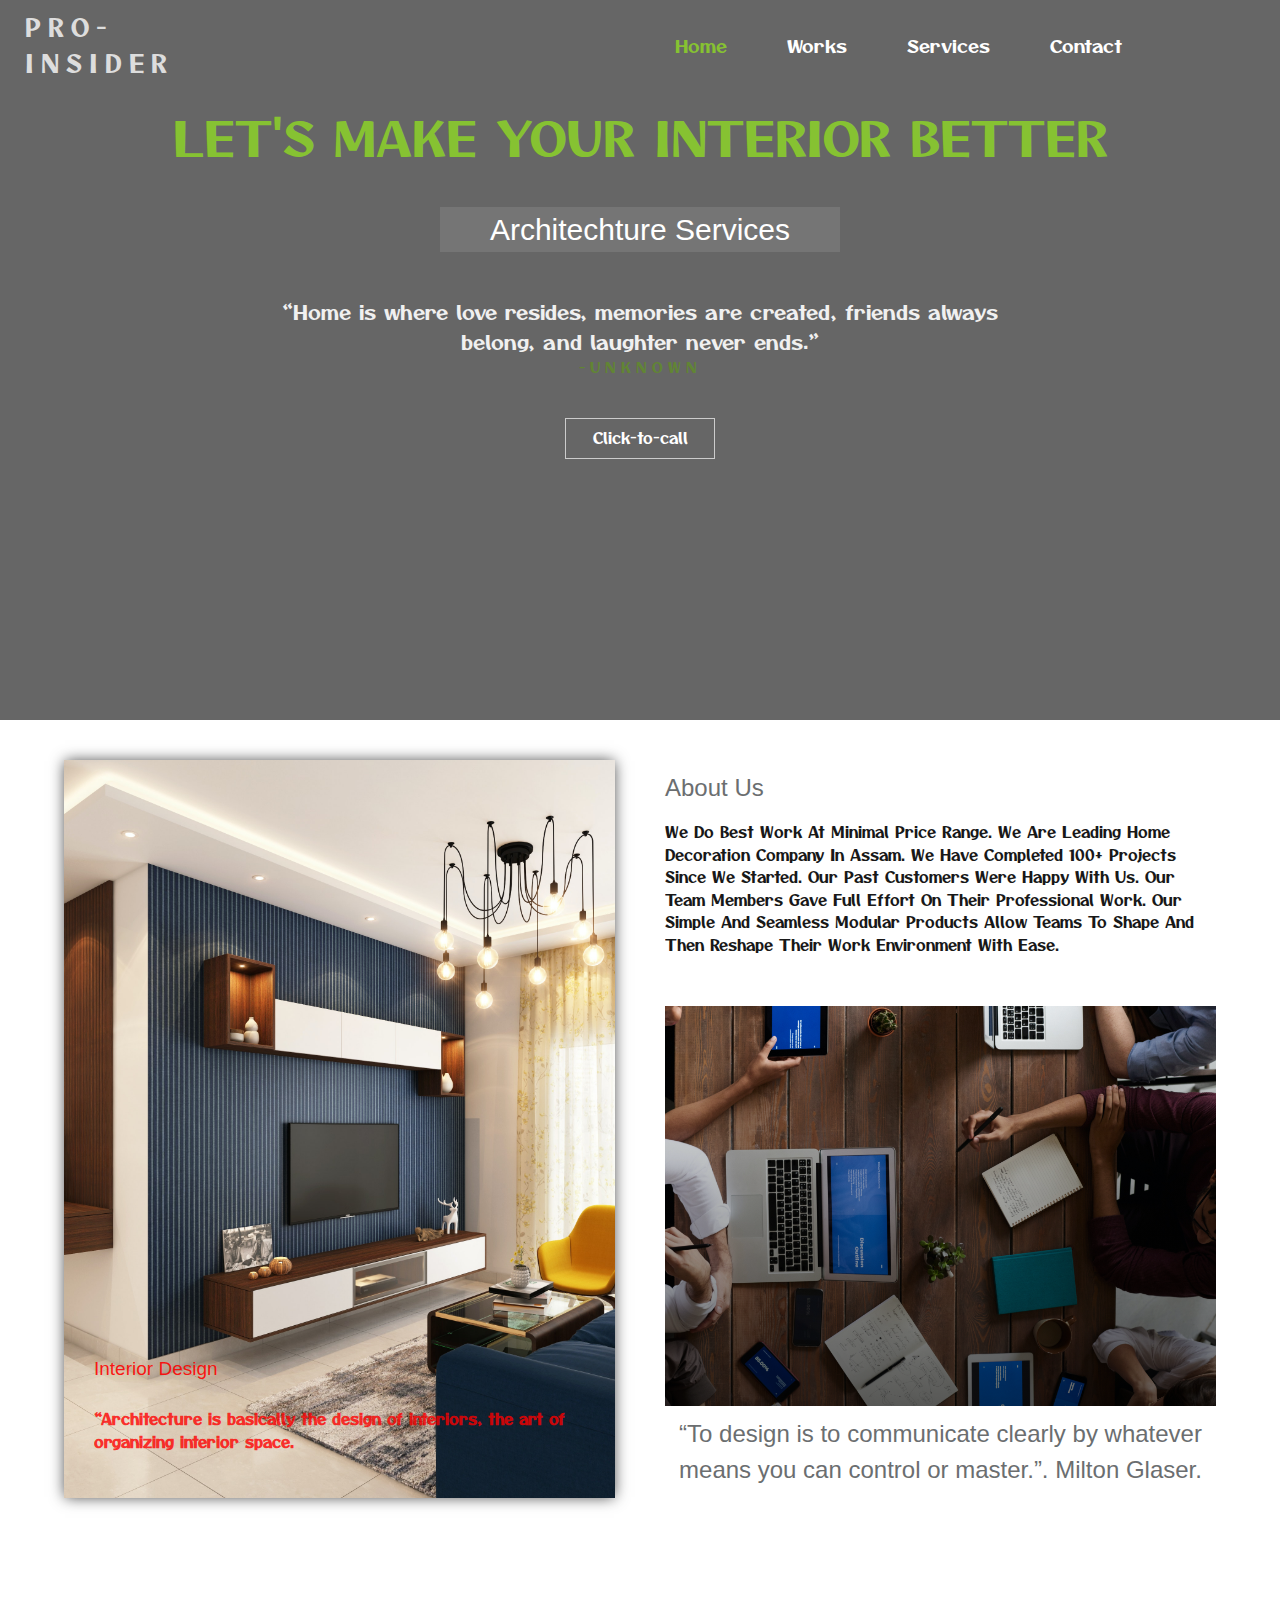
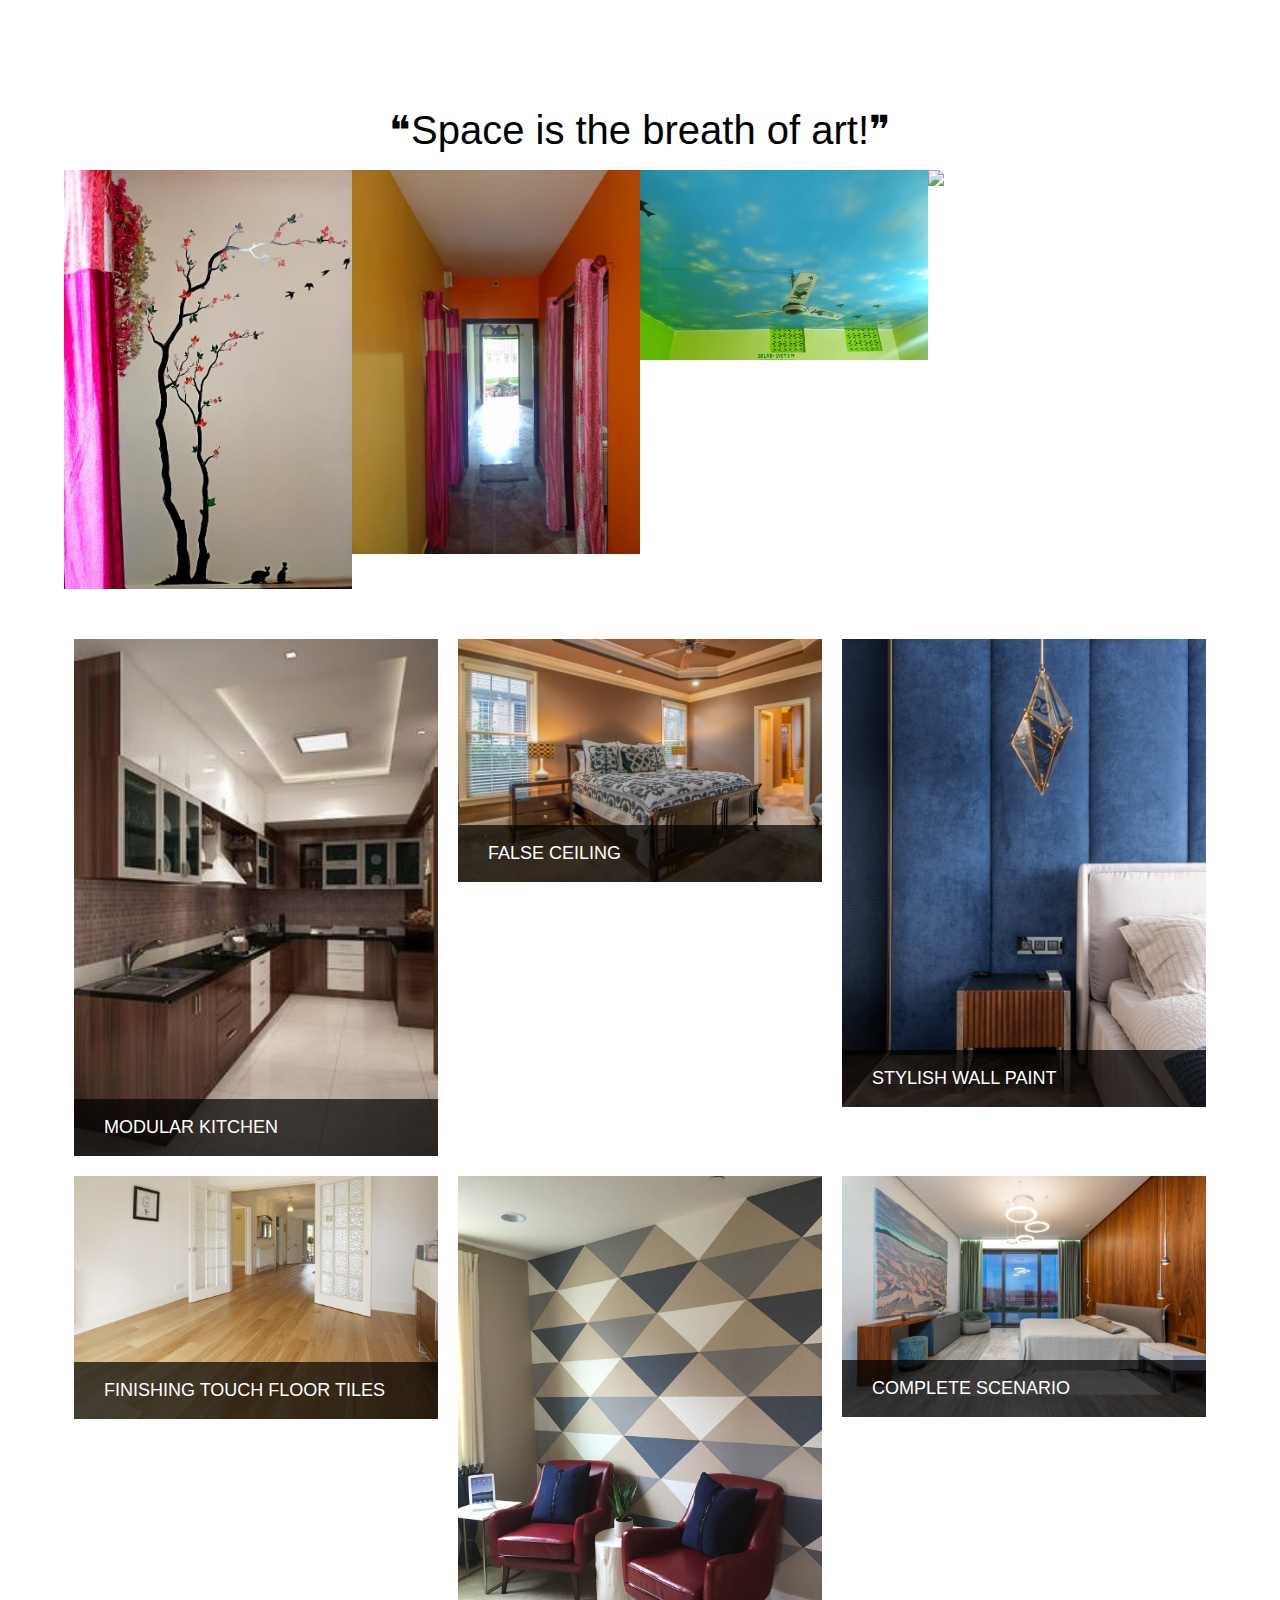
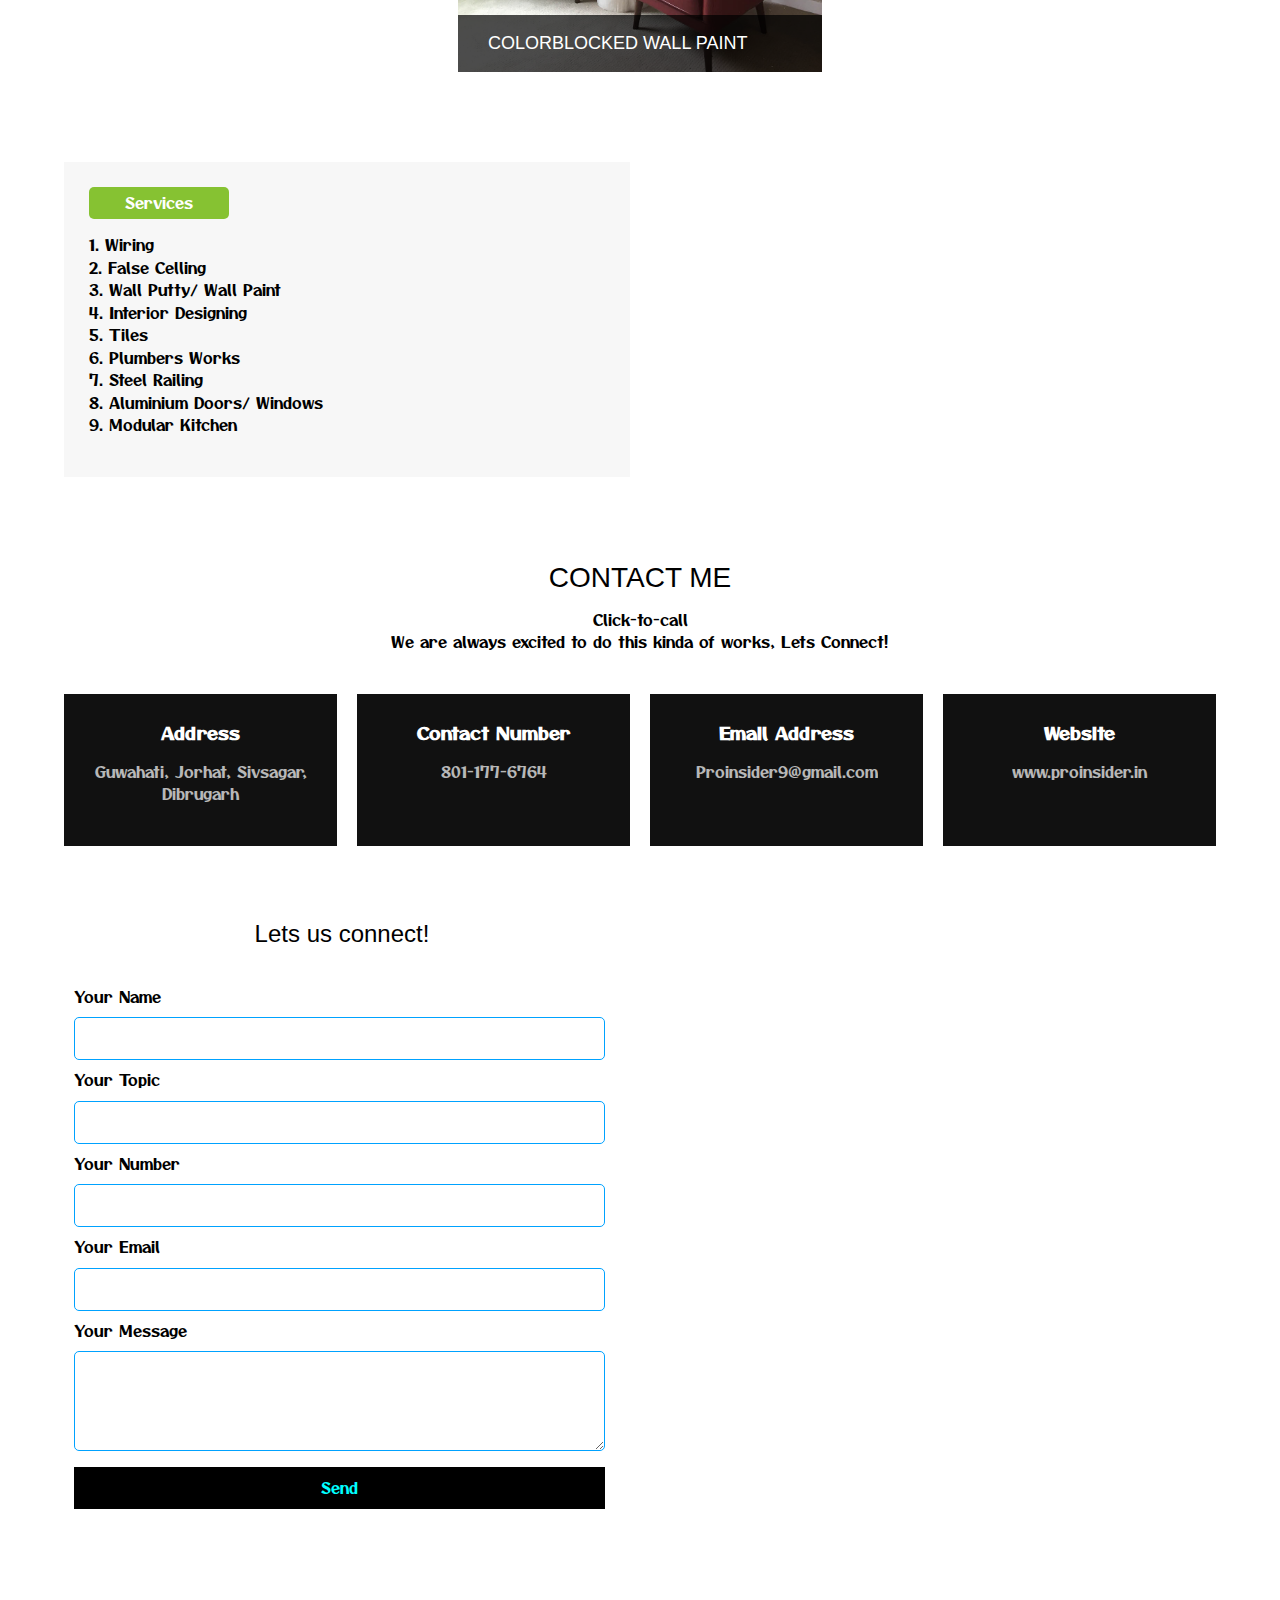
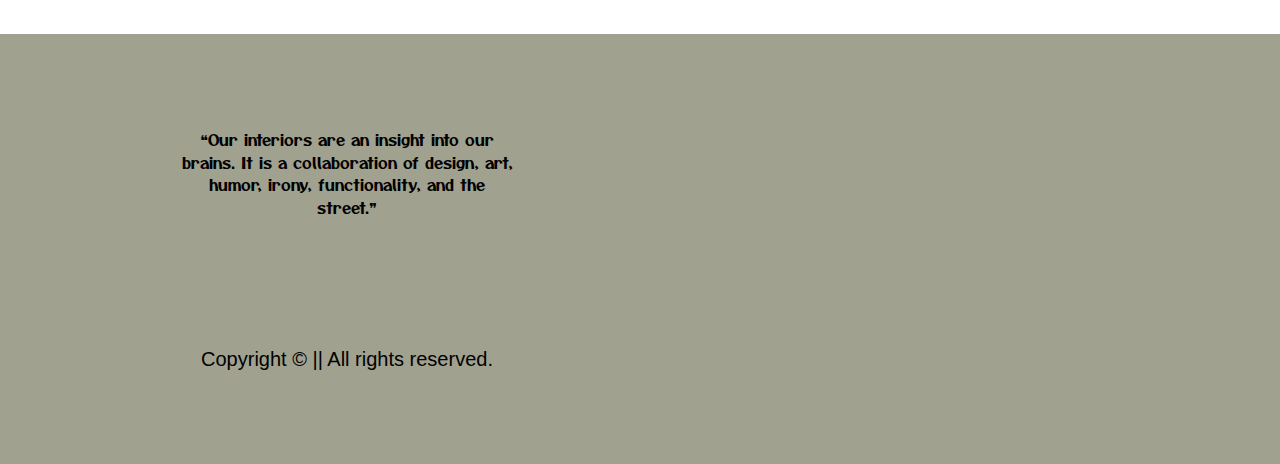
==== index.html @ 111271a5 "Add files via upload" ====
<!DOCTYPE html>
<html>
    <head>
        <meta charset="utf-8">
        <meta http-equiv="X-UA-Compatible" content="IE=edge">
        <title>proinsider</title>
        <meta name = "viewport" content = "width=device-width, intial-scale=1.0">
        <link rel="stylesheet" href="main.css">
        <link rel="stylesheet" href="https://www.w3schools.com/w3css/4/w3.css">
        <script src="https://kit.fontawesome.com/dbed6b6114.js" crossorigin="anonymous"></script>
        <link rel="preconnect" href="https://fonts.gstatic.com">
        <link href="https://fonts.googleapis.com/css2?family=Playfair+Display&display=swap" rel="stylesheet">
        <link rel="preconnect" href="https://fonts.gstatic.com">


    </head>
    <body>
        
        <!-- header -->
        <header class = "header">
            <div class = "nav-section">
                <div class = "brand-and-navBtn">
                    <span class = "brand-name">
                        PRO-INSIDER
                    </span>
                    <span class = "navBtn flex">
                        <i class = "fas fa-bars"></i>
                    </span>
                </div>

                <!-- navigation menu -->
                <nav class = "top-nav">
                    <ul>
                        <li><a href = "index.html" class = "active">Home</a></li>
                        <li><a href = "gallery.html">Works</a></li>
                        <li><a href = "blog.html">Services</a></li>
                        <li><a href = "contact.html">Contact</a></li>
                    </ul>
                </nav>
                <span class = "search-icon">
                    <i class = "fas fa-search"></i>
                </span>
            </div>

            <div class = "container about">
                <div class = "about-content">
                   
                    <h2>Let's Make Your Interior Better</h2>
                    <h3>Architechture Services</h3>
                    <blockquote>
                        “Home is where love resides, memories are created, friends always belong, and laughter never ends.”
                        <span>-Unknown</span>
                    </blockquote>
                </div>

                <div class = "call">
                    <button class="w3-button w3-border w3-hover-light-green"><a href="tel:+91-801-177-6764">Click-to-call</a></button>
                   
                </div>

               
           

               
            </div>
        </header>
        <!-- end of header -->
       

        <!-- main -->
        <section class = "section-one">
            <div class = "container">
                <div class = "sec-one-left">
                  
                    <div>
                        <h3>Interior Design</h3>
                        <p>“Architecture is basically the design of interiors, the art of organizing interior space.</p>
                       
                    </div>
                </div>

                <div class = "sec-one-right">
                    <div class = "work-content">
                        <h3>About Us</h3>
                        <p>We Do Best Work At Minimal Price Range. We Are Leading Home Decoration Company In Assam. We Have Completed 100+ Projects Since We Started. Our Past Customers Were Happy With Us. Our Team Members Gave Full Effort On Their Professional  Work.

                            Our Simple And Seamless Modular Products Allow Teams To Shape And Then Reshape Their Work Environment With Ease.</p>
                        
                    </div>
                    <div class = "work-imgs">
                        <div class = "work-img-1">
                            <!--image here-->
                        </div>
                       
                    </div>
                    <h3>“To design is to communicate clearly by whatever means you can control or master.”. Milton Glaser.</h3>
                </div>
            </div>
        </section>

        <section class = "section-two">
            <div class = "container">
                <h2>❝Space is the breath of art!❞</h2>
               
                <div class = "insta-imgs">
                    <div>
                        <img src = "images/XA.jpeg">
                        <div class = "icon-overlay flex">
                            <i class = "fab fa-instagram"></i>
                        </div>
                    </div>
                    <div>
                        <img src = "images/XE.jpeg">
                        <div class = "icon-overlay flex">
                            <i class = "fab fa-instagram"></i>
                        </div>
                    </div>
                    <div>
                        <img src = "images/XC.jpeg">
                        <div class = "icon-overlay flex">
                            <i class = "fab fa-instagram"></i>
                        </div>
                    </div>
                    <div>
                        <img src = "images/XZ.jpg">
                        <div class = "icon-overlay flex">
                            <i class = "fab fa-instagram"></i>
                        </div>
                    </div>
                </div>
            </div>
        </section>
        <!-- end of main -->

 <!-- main -->
 <section class = "section-three">
    <div class = "container">
        <div class = "gallery">
            <a href = "images/XD.jpg">
                <div class = "single-img">
                    <img src = "images/XD.jpg" alt = "gallery image">
                    <div class = "single-img-content">
                        <h3>Modular Kitchen</h3>
                    </div>
                </div>
            </a>

            <a href = "images/X1.jfif">
                <div class = "single-img">
                    <img src = "images/X1.jpg" alt = "gallery image">
                    <div class = "single-img-content">
                        <h3>False ceiling</h3>
                    </div>
                </div>
            </a>

            <a href = "images/X2.jpg">
                <div class = "single-img">
                    <img src = "images/X2.jpg" alt = "gallery image">
                    <div class = "single-img-content">
                        <h3>Stylish Wall Paint</h3>
                    </div>
                </div>
            </a>
             <a href = "images/Z3.jpg">
                        <div class = "single-img">
                            <img src = "images/Z3.jpg" alt = "gallery image">
                            <div class = "single-img-content">
                                <h3>Finishing Touch Floor Tiles</h3>
                            </div>
                        </div>
                    </a>
                       <a href = "images/Z5.jfif">
                        <div class = "single-img">
                            <img src = "images/Z5.jfif" alt = "gallery image">
                            <div class = "single-img-content">
                                <h3>ColorBlocked Wall Paint</h3>
                            </div>
                        </div>
                    </a>
                    <a href = "images/Z8.jpg">
                        <div class = "single-img">
                            <img src = "images/Z8.jpg" alt = "gallery image">
                            <div class = "single-img-content">
                                <h3>Complete Scenario</h3>
                            </div>
                        </div>
                    </a>

          

            
          
        </div>
    </div>
</section>
        <!-- end of main -->


         <!-- main -->
         <section class = "section-four">
            <div class = "container">
                <div class = "blogs">
                    <div class = "blog-wrapper-lg">
                        <!-- single blog post -->
                                  
                        <div class = "blog">
                           
                           
                            <div class = "blog-content">
                                <span class = "badge">Services</span>
                               
                                <p class = "blog-text">
                                  
                                    <ol>1. Wiring</ol>
                                    <ol>2. False Celling</ol>
                                    <ol>3. Wall Putty/ Wall Paint  </ol>
                                    <ol>4. Interior Designing </ol>
                                    <ol>5. Tiles</ol>
                                    <ol>6. Plumbers Works</ol>
                                    <ol>7. Steel Railing</ol>
                                    <ol>8. Aluminium Doors/ Windows</ol>
                                    <ol>9. Modular Kitchen</ol>
                                </p>
                              
                            </div>
                        </div>
                        <!-- end of single post -->

                        <!-- single blog post -->
                       
                        <!-- end of single post -->
                    </div>
                </div>
            </div>
        </section>
        <!-- end of main -->
          <!-- main -->
          <section class = "section-five">
            <div class = "container">
                <div class = "contact-top">
                    <h3>CONTACT ME</h3>
                    <a href="tel:+91-801-177-76764">Click-to-call</a>
                    <p>We are always excited to do this kinda of works, Lets Connect!</p>
                </div>

                <div class = "contact-middle">
                    <div>
                        <span class = "contact-icon">
                            <i class = "fas fa-map-signs"></i>
                        </span>
                        <span>Address</span>
                        <p>Guwahati, Jorhat, Sivsagar, Dibrugarh</p>
                    </div>

                    <div>
                        <span class = "contact-icon">
                            <i class = "fas fa-phone"></i>
                        </span>
                        <span>Contact Number</span>
                        <p>801-177-6764</p>
                    </div>

                    <div>
                        <span class = "contact-icon">
                            <i class = "fas fa-paper-plane"></i>
                        </span>
                        <span>Email Address</span>
                        <p> Proinsider9@gmail.com</p>
                    </div>

                    <div>
                        <span class = "contact-icon">
                            <i class = "fas fa-globe"></i>
                        </span>
                        <span>Website</span>
                        <p>www.proinsider.in</p>
                    </div>
                </div>

                <div class = "contact-bottom">
                    <!--
                    <form class = "form" action="https://formspree.io/f/xayabgdd" method="post">
                        <input class = "input-field" placeholder="Your Name">
                        <input type = "email" placeholder="Your Email">
                        <input type = "text" placeholder="Subject">
                        <textarea rows = "9" placeholder="Message"></textarea>
                        <input type = "submit" class = "btn" value = "Send Message">
                    </form>-->
                    <div class="main-container">
                        <a href=""></a>
                        <h3 style="text-align: center;">Lets us connect!</h3>
                    <form id="contact-form" method="post" action="https://formspree.io/f/xayabgdd">
				
                 
                        <label> Your Name</label>
                        <input class="input-field" type="text" name="name"  required/>
        
                        <label>Your Topic</label>
                        <input class="input-field" type="text" name="subject" required/>
        
                        <label>Your Number</label>
                        <input class="input-field" type="text" name="number" required/>
        
                        <label>Your Email</label>
                        <input class="input-field" type="text" name="email" required/>
        
                        <label>Your Message</label>
                        <textarea class="input-field" name="message" required/></textarea>
        
                        <input id="submit-btn" type="submit" value="Send">
                    </form>

                   
                </div>
            </div>
        </section>
        <!-- end of main -->








        <!-- footer -->
        <footer class = "footer">
            <div class = "footer-container container">
                <div>
                   <p>❝Our interiors are an insight into our brains. It is a collaboration of design, art, humor, irony, functionality, and the street.❞</p>
                    
                </div>
                <div>
                    
                    
                   
                   
    
                   
                    
    
                   
               
            </div>
            <div class="white">
           <h4>Copyright © || All rights reserved.</h4>
            </div>
        </div>
        </footer>
        <!-- end of footer -->
        

        <script src="script.js"></script>
    </body>
</html>
---- main.css ----
@import url('https://fonts.googleapis.com/css2?family=Otomanopee+One&display=swap');


:root{
    --white: #ddd;
    --dark: #111;
    --darkGrey: #474b4f;
    --lightGrey: #6b6e70;
    --lightGreen: #86c232;
    --darkGreen: #61892f;
    --transition: all 0.5s ease;
}
*{
    padding: 0;
    margin: 0;
    box-sizing: border-box;
    font-family: 'Otomanopee One', sans-serif;
  
}
body{
    line-height: 1.6;
}
.w3-button {
    width:150px;
    justify-content: center;
}
img{
    width: 100%;
    display: block;
}
ul li{
    list-style: none;
}
a{
    text-decoration: none;
    color: #000;
}
h1, h2, h3, h4, h5, h6, p{
    margin: 15px 0;
}

/********************** Utility Classes *******************/
.flex{
    display: flex;
    justify-content: center;
    align-items: center;
}
.container{
    width: 90vw;
    margin: 0 auto;
}
.btn{
    background: var(--darkGreen);
    border: none;
    display: block;
    width: 150px;
    text-align: center;
    color: var(--darkGreen);
    text-transform: uppercase;
    background: transparent;
    font-size: 15px;
    padding: 12px;
    border: 2px solid var(--darkGreen);
    border-radius: 25px;
    margin: 15px 0;
    transition: var(--transition);
}
.btn:hover{
    background: var(--darkGreen);
    color: #fff;
}
.active{
    color: var(--lightGreen)!important;
}

/**************** end of Utility Classes *******************/

/********************** Header styling *********************/

.header{
    min-height: 80vh;
    background: linear-gradient(rgba(0, 0, 0, 0.6), rgba(0, 0, 0, 0.6)), url("images/Z.jpg") center/cover no-repeat;
    color: #fff;
}
.top-nav a{
    color: #fff;
}
.brand-and-navBtn{
    background: #000;
    position: relative;
    z-index: 999;
    height: 90px;
    display: flex;
    justify-content: space-between;
    align-items: center;
    font-weight: 500;
    font-size: 24px;
    padding: 15px 25px;
    color: var(--white);
}
.brand-name{
    letter-spacing: 7px;
    cursor: pointer;
    
}
.navBtn{
    width: 40px;
    height: 40px;
    border: 1px solid var(--white);
    cursor: pointer;
}
.navBtn:hover{
    background: #fff;
    color: #000;
    transition: var(--transition);
}
.top-nav{
    background: #000;
    transform: translateY(-600px);
    transition: var(--transition);
}
.showNav{
    transform: translateY(0);
}
.search-icon{
    display: none;
}
.top-nav ul li{
    padding: 10px 0;
}
.top-nav ul a{
    position: relative;
    font-weight: 500;
    font-size: 18px;
    text-align: center;
    display: block;
}
.top-nav ul a::after{
    content: "";
    height: 2px;
    background: var(--lightGreen);
    position: absolute;
    bottom: -5px;
    left: 50%;
    transform: translateX(-50%);
    width: 0;
    transition: var(--transition);
}
.top-nav ul a:hover::after{
    width: 100px;
}
.about{
    margin-top: -160px;
}
.about-content img{
    width: 140px;
    height: 140px;
    border-radius: 50%;
}
.about-img{
    background: #fff;
    width: 150px;
    height: 150px;
    margin: 0 auto;
    border-radius: 50%;
}
.about-content h2{
    font-size: 48px;
    text-align: center;
    margin-bottom: 35px;
    color: var(--lightGreen);
    text-transform: uppercase;
    font-family:'Otomanopee One', sans-serif ;
    
}
.about-content h3{
    color: #fff;
    font-size: 30px;
    font-weight: 100;
    background: rgba(255, 255, 255, 0.1);
    width: 400px;
    margin: 35px auto;
    text-align: center;
}
blockquote{
    font-size: 20px;
    font-weight: 300;
    opacity: 0.9;
    width: 60vw;
    margin: 45px auto 15px auto;
    text-align: center;
    
}
blockquote span{
    font-size: 14px;
    text-transform: uppercase;
    color: var(--darkGreen);
    font-weight: 300;
    letter-spacing: 5px;
    display: block;
}
.call{
    width: 350px;
    display: flex;
    justify-content: center;
    margin: 40px auto 0 auto;
    padding-bottom: 30px;
    border-radius: 50%;
}
.call ul a{
    color: #fff;
    font-size: 30px;
    display: block;
    
   
    width: 100px;
    height: 50px;
    border: 1px solid #fff;
   
   
  
    align-items: center;
    transition: var(--transition);
}
.social-icons ul{
    display: flex;
    justify-content: space-around;
}
.social-icons ul a:hover{
    background: var(--lightGreen);
    border-color: var(--lightGreen);
}






/********************* End of Header ***********************/

/*********************** Main section ********************/

/**************** index.html *************/

/* section one */
.section-one{
    margin: 40px 0;
    min-height: 100vh;
}
.sec-one-left{
    height: 100vh;
    background: url("images/Y.jpg") center/cover no-repeat;
    box-shadow: 0px 0px 14px -1px rgba(0, 0, 0, 0.75);
    -webkit-box-shadow: 0px 0px 14px -1px rgba(0, 0, 0, 0.75);
    -moz-box-shadow: 0px 0px 14px -1px rgba(0, 0, 0, 0.75);
}
.sec-one-left div{
    color: rgba(255, 0, 0, 0.986);
    height: 100%;
    display: flex;
    flex-direction: column;
    justify-content: flex-end;
    padding: 30px;
}
.sec-one-left div h3{
    font-size: 19px;
    opacity: 0.9;
}
.sec-one-left div p{
    font-weight: 800;
    opacity: 0.8;
}
.sec-one-right h3{
    color: var(--lightGrey);
}
.sec-one-right >h3{
    text-align: center;
}
.sec-one-right p{
    opacity: 0.9;
    font-weight: 300;
}
.work-content{
    margin: 50px 0;
}
.work-imgs{
    display: grid;
    grid-template-columns: repeat( 1fr);
    grid-column-gap: 20px;
}
.work-img-1{
    background: linear-gradient(rgba(0, 0, 0, 0), rgba(0, 0, 0, 0.6)), url("images/C.jpg") center/cover no-repeat;
    height: 400px;
    transition: var(--transition);
}

.work-imgs div:hover{
    box-shadow: 0 0 8px #000;
    -webkit-box-shadow: 0 0 8px #000;
    -moz-box-shadow: 0 0 8px #000;
}


/* section two */
.section-two{
    margin: 40px 0;
}
.section-two h2{
    text-align: center;
    font-size: 40px;
}
.section-two span{
    color: var(--darkGrey);
    text-align: center;
    display: block;
    font-size: 20px;
    margin-bottom: 30px;
}
.insta-imgs{
    display: grid;
    grid-template-columns: repeat(2, 1fr);
}
.insta-imgs > div{
    position: relative;
}
.icon-overlay{
    position: absolute;
    color: #fff;
    top: 0;
    left: 0;
    width: 100%;
    height: 100%;
    font-size: 50px;
    background: rgba(134, 194, 50, 0.4);
    opacity: 0;
    transition: var(--transition);
}
.insta-imgs > div:hover .icon-overlay{
    opacity: 1;
}

/************* end of index.html ***********/



/**************** gallery.html ***************/

/* section three */
.section-three{
    margin: 40px 0;
}
.single-img{
    position: relative;
    margin: 10px;
}
.single-img-content{
    position: absolute;
    bottom: 0;
    left: 0;
    right: 0;
    color: #fff;
    padding: 5px 30px;
    background: rgba(0, 0, 0, 0.7);
}
.single-img-content h3{
    font-size: 18px;
    font-weight: 300;
    text-transform: uppercase;
}

/************** end of gallery.html ***********/



/****************** blog.html ****************/

/* section four */
.section-four{
    margin: 40px 0;
}
.blog{
    margin: 40px 0;
    
}
.blog-content{
    padding: 25px;
    background: #f7f7f7;
}
.blog span{
    display: block;
}
.badge{
    background: var(--lightGreen);
    width: 140px;
    border-radius: 5px;
    padding: 5px 0;
    color: #fff;
    text-align: center;
    margin-bottom: 8px;
}
.misc-info{
    font-size: 14px;
    color: var(--dark);
    margin-top: 16px;
}
.blog-title{
    font-size: 20px;
    font-weight: 900;
}
.blog-text{
    font-weight: 300;
}

/*************** end of blog.html ***********/



/*************** contact.html **************/

/* section five */
.section-five{
    margin: 40px 0;
}
.section-five .container div{
    margin: 20px 0;
}
.contact-top{
    text-align: center;
}
.contact-top h3{
    font-size: 28px;
}
.contact-top p{
    font-weight: 300;
    width: 70%;
    margin: 0 auto;
}
.contact-middle div{
    text-align: center;
    padding: 25px 0;
    background: var(--dark);
    color: #fff;
}
.contact-middle div span{
    display: block;
}
.contact-icon{
    font-size: 30px;
}
.contact-middle div span:nth-child(2){
    font-size: 18px;
    font-weight: bold;
}
.contact-middle div p{
    font-weight: 300;
    opacity: 0.7;
}
/**#contact-bottom{
    margin-top: 50px!important;
}
.form input[type = "text"], .form input[type = "email"], .form textarea{
    width: 100%;
    font-size: 16px;
    padding: 10px 15px;
    margin: 10px 0;
    border: 1px solid var(--lightGreen);
    outline: none;
    border-radius: 5px;
}
.contact-bottom .form{
    padding: 0 20px;
}**/
#contact-form{
	display: block;
	max-width: 600px;
	margin: 0 auto;
	border: 1px solid var(--borderColor);
	padding: 15px;
	padding-left: 10px;
	border-radius: 5px;
	background-color: var(--mainColor);
	margin-bottom: 50px;

}

#contact-form label{
	line-height: 2.7em;
}

#contact-form textarea{
	min-height: 100px;
	font-size: 14px;
}


.input-field{
	width: 100%;
	padding-top: 10px;
	padding-bottom:10px; 
	background-color: white;
	border-radius: 5px;
	border:1px solid rgb(0, 162, 255);
	font-size: 14px;
}


#submit-btn{
	margin-top: 10px;
	width: 100%;
	padding-top: 10px;
	padding-bottom:10px; 
	color: cyan;
	background-color: black;
	border:none;
}
#submit-btn:hover{
  background-color: #d14444 ;
  cursor: pointer;
}


@media screen and (max-width: 1200px){
	.main-container{
		width: 95%;
	}
}


/************** end of contact.html **********/



/******************* Footer Styling *****************/

.footer{
    background: rgb(161, 161, 143);
    color: black;
   
    padding: 40px 0;
    text-align: center;
}
.footer-container > div{
    margin: 40px 0;
}
.footer-container h2{
    color: var(--lightGreen);
    font-size: 36px;
    font-weight: 500;
    letter-spacing: 7px;
}
.footer-container a{
    opacity: 1;
}

.white{
    display: flex;
    justify-content: center;
    left: 50%;
    text-align: center;
    font-size: 14px;
}

/******************* end of footer ****************/



/***************** Media Queries *****************/

@media screen and (min-width: 678px){
    /* section five */
    .contact-middle{
        display: grid;
        grid-template-columns: repeat(2, 1fr);
        grid-column-gap: 20px;
    }
}

@media screen and (min-width: 800px){
    /* section two */
    .insta-imgs{
        grid-template-columns: repeat(4, 1fr);
    }

    /* section three */
    .gallery{
        display: grid;
        grid-template-columns: repeat(2, 1fr);
    }

    /* section four */
    .blog-wrapper-sm{
        display: grid;
        grid-template-columns: repeat(2, 1fr);
        grid-gap: 20px;
    }
    
}

@media screen and (min-width: 992px){
    /* header & footer */
    .nav-section{
        display: flex;
        justify-content: space-between;
    }
    .navBtn{
        display: none;
    }
    .brand-and-navBtn{
        flex: 0 0 10%;
        background: none;
    }
    .top-nav{
        flex: 0 1 80%;
        display: flex;
        justify-content: flex-end;
        align-items: center;
        transition: transform 0s ease;
        transform: translateY(0);
        background: transparent;
    }
    .top-nav ul{
        display: flex;
    }
    .top-nav ul li{
        margin-right: 30px;
        margin-left: 30px;
    }
    .about{
        margin-top: 0;
    }
    .search-icon{
        flex: 0 0 10%;
        display: block;
        display: flex;
        justify-content: center;
        align-items: center;
        font-size: 24px;
        cursor: pointer;
        transition: var(--transition);
    }
    .search-icon i:hover{
        transform: scale(1.2);
    }

    /* section five */
    .contact-middle{
        grid-template-columns: repeat(4, 1fr);
    }
    .contact-bottom{
        display: grid;
        grid-template-columns: repeat(2, 1fr);
        grid-column-gap: 40px;
    }
}


@media screen and (min-width: 1000px){
    /* section one */
    .section-one .container{
        display: grid;
        grid-template-columns: repeat(2, 1fr);
        grid-column-gap: 50px;
    }
    .sec-one-left{
        align-self: center;
    }
    .work-content{
        margin-top: 0;
    }
    .sec-one-left{
        height: 100%;
    }

    /* section four */
    .blog-wrapper-lg{
        display: grid;
        grid-template-columns: repeat(2, 1fr);
        grid-gap: 20px;
    }

    /* footer */
    .footer-container{
        display: grid;
        grid-template-columns: repeat(2, 1fr);
        grid-gap: 20px;
    }
}

@media screen and (min-width: 1200px){
    /* footer */
    .footer-container > div{
        width: 60%;
        margin-left: auto;
        margin-right: auto;
    }

    /* section three */
    .gallery{
        grid-template-columns: repeat(3, 1fr);
    }
}

@media screen and (min-width: 1400px){
    /* section four */
    .blog-wrapper-sm{
        grid-template-columns: repeat(4, 1fr);
    }
}

/*************** extra small sized screen ******************/

@media screen and (max-width: 500px){
    /* overall styling */
    .header{
        padding-bottom: 30px;
    }
    .social-icons{
        display: none;
    }
    .about-content h3{
        width: 100%;
    }
    .about-content blockquote{
        font-size: 16px;
        width: 100%;
    }
    .subs{
        width: 280px;
    }
    .subs i{
        display: none;
    }
    .subs input{
        width: 100%;
    }
    .subs button{
        padding-left: 8px;
        padding-right: 8px;
    }
    h2{
        font-size: 30px!important;
    }
    h3{
        font-size: 20px!important;
    }
    p{
        font-size: 15px;
    }
    .btn{
        font-size: 14px;
        padding: 8px 0;
    }
    .work-imgs{
        grid-template-columns: 1fr;
        grid-row-gap: 20px;
    }
}
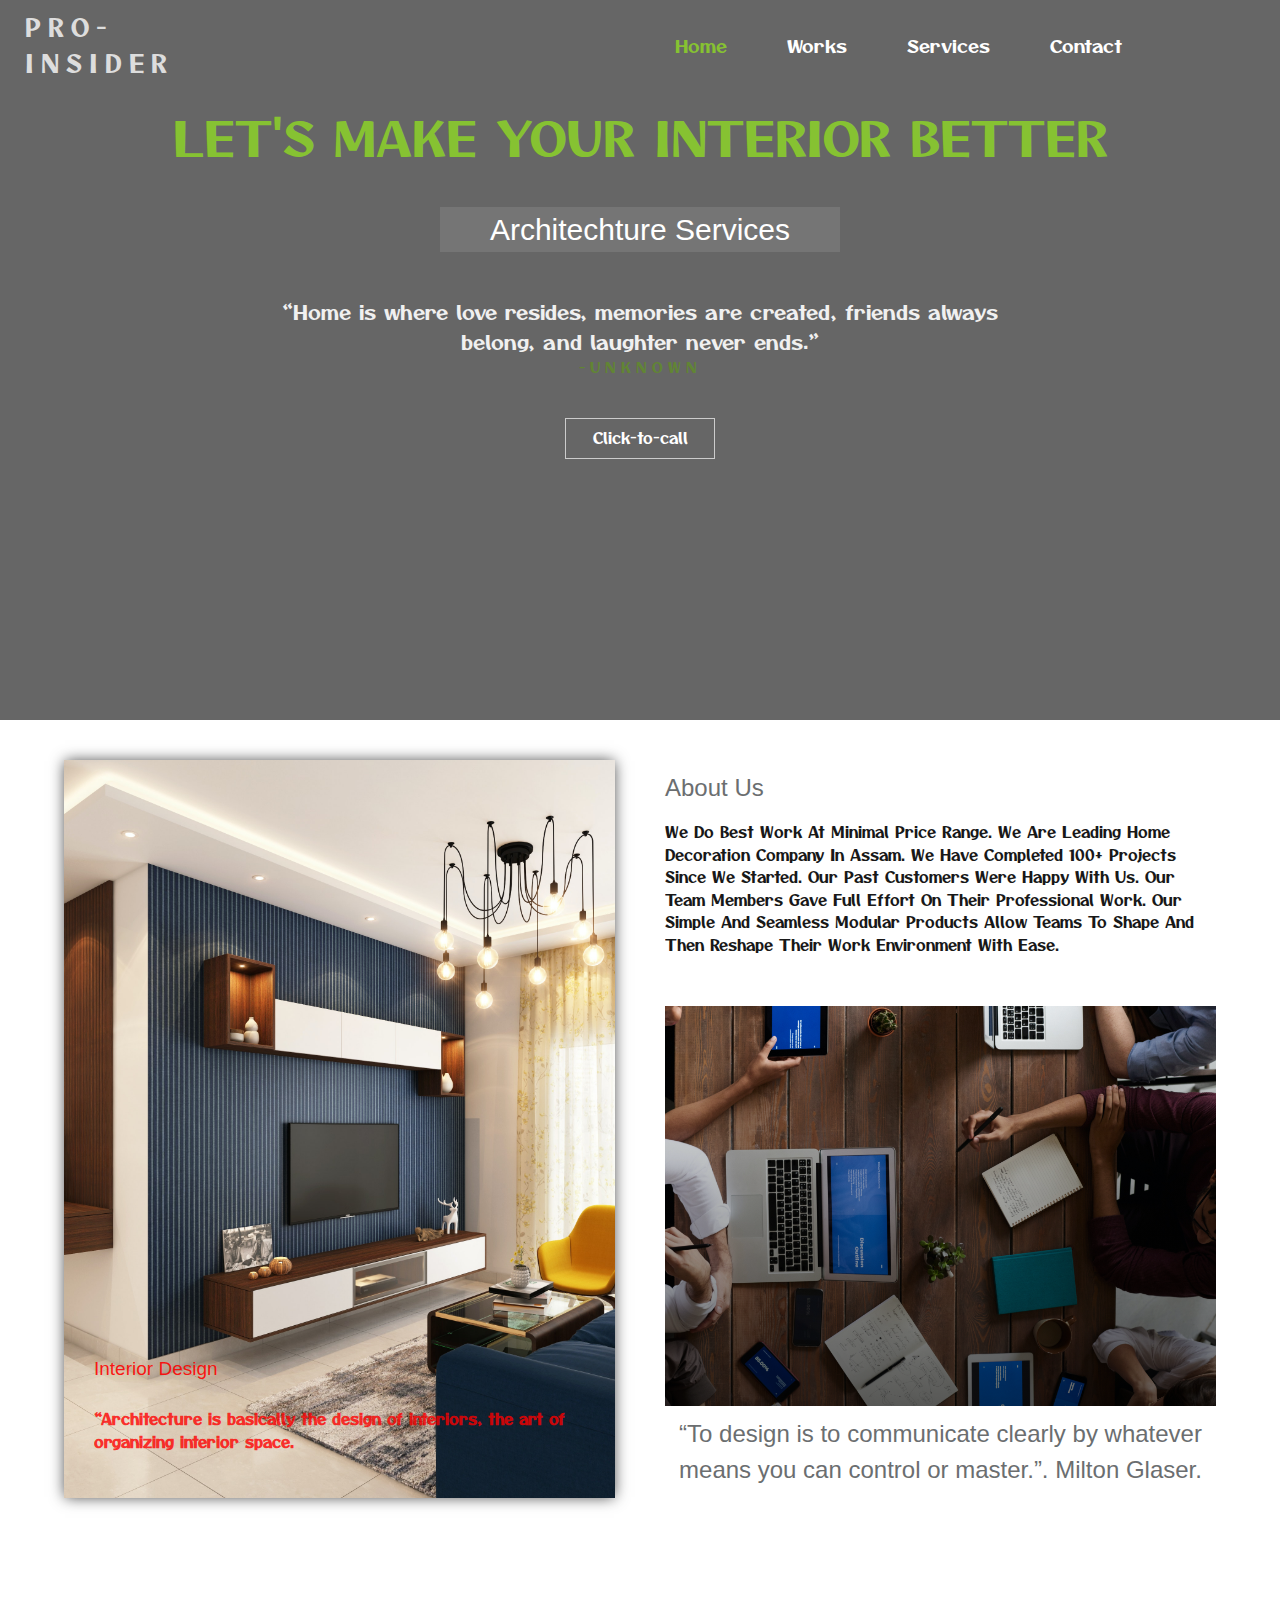
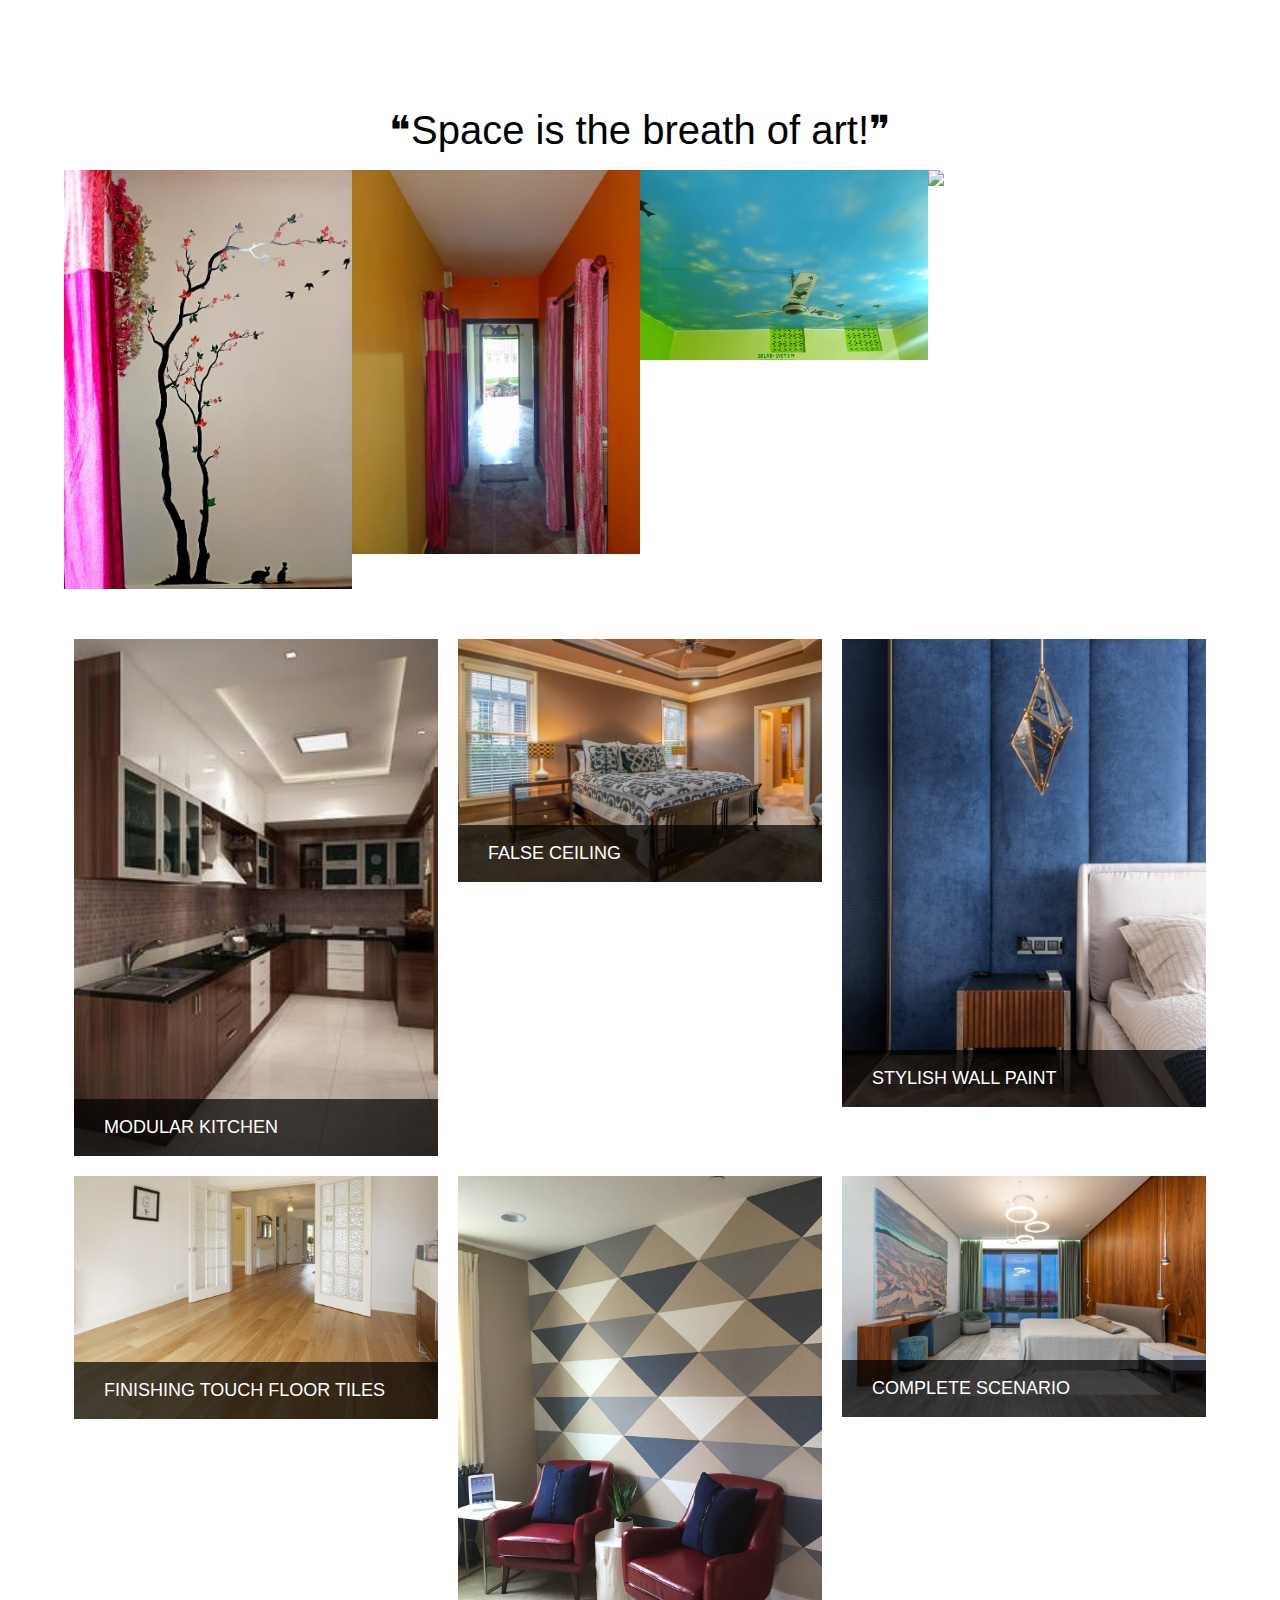
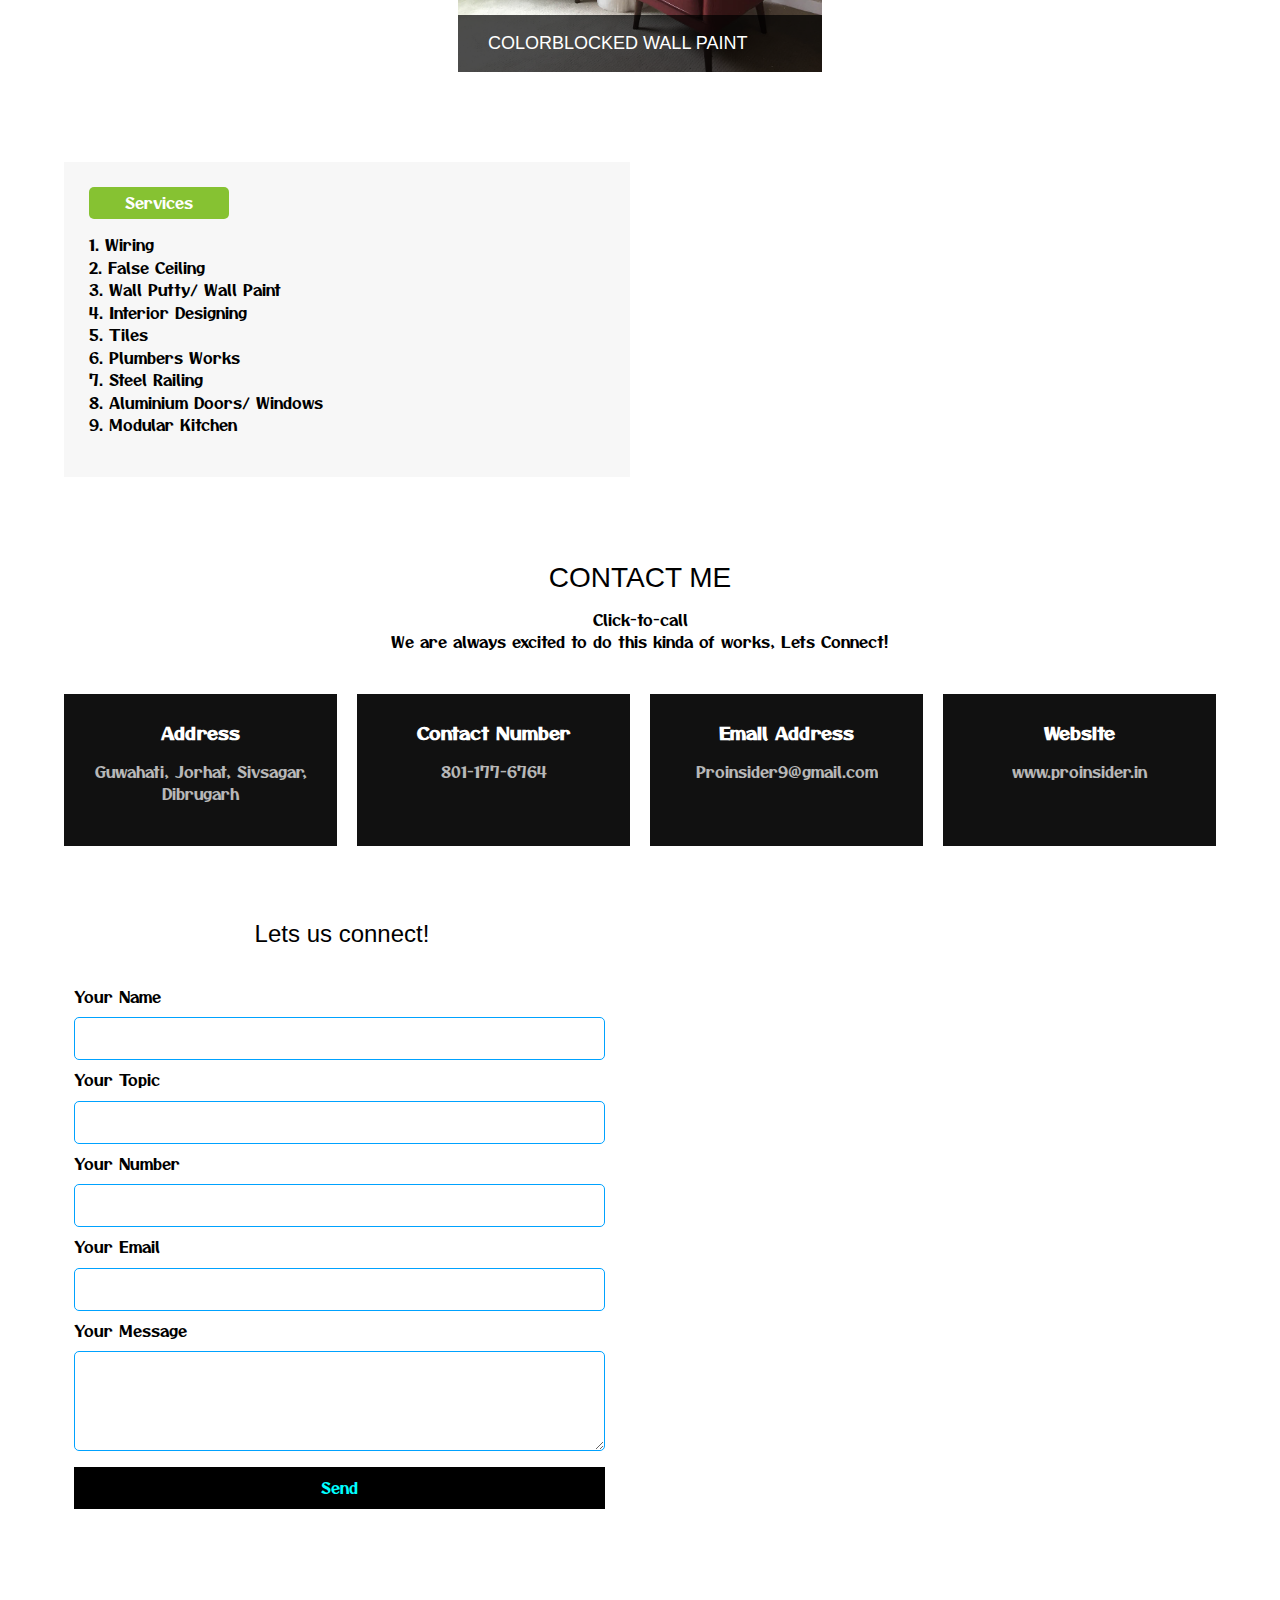
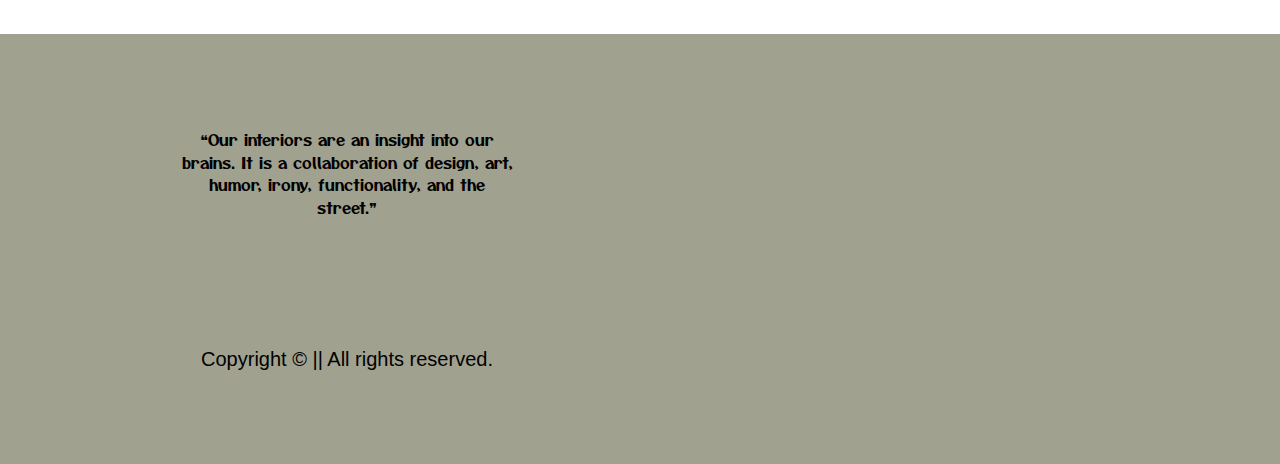
==== commit 2f481094: "Update index.html" ====
--- a/index.html
+++ b/index.html
@@ -213,7 +213,7 @@
                                 <p class = "blog-text">
                                   
                                     <ol>1. Wiring</ol>
-                                    <ol>2. False Celling</ol>
+                                    <ol>2. False Ceiling</ol>
                                     <ol>3. Wall Putty/ Wall Paint  </ol>
                                     <ol>4. Interior Designing </ol>
                                     <ol>5. Tiles</ol>
@@ -353,4 +353,4 @@
 
         <script src="script.js"></script>
     </body>
-</html>+</html>
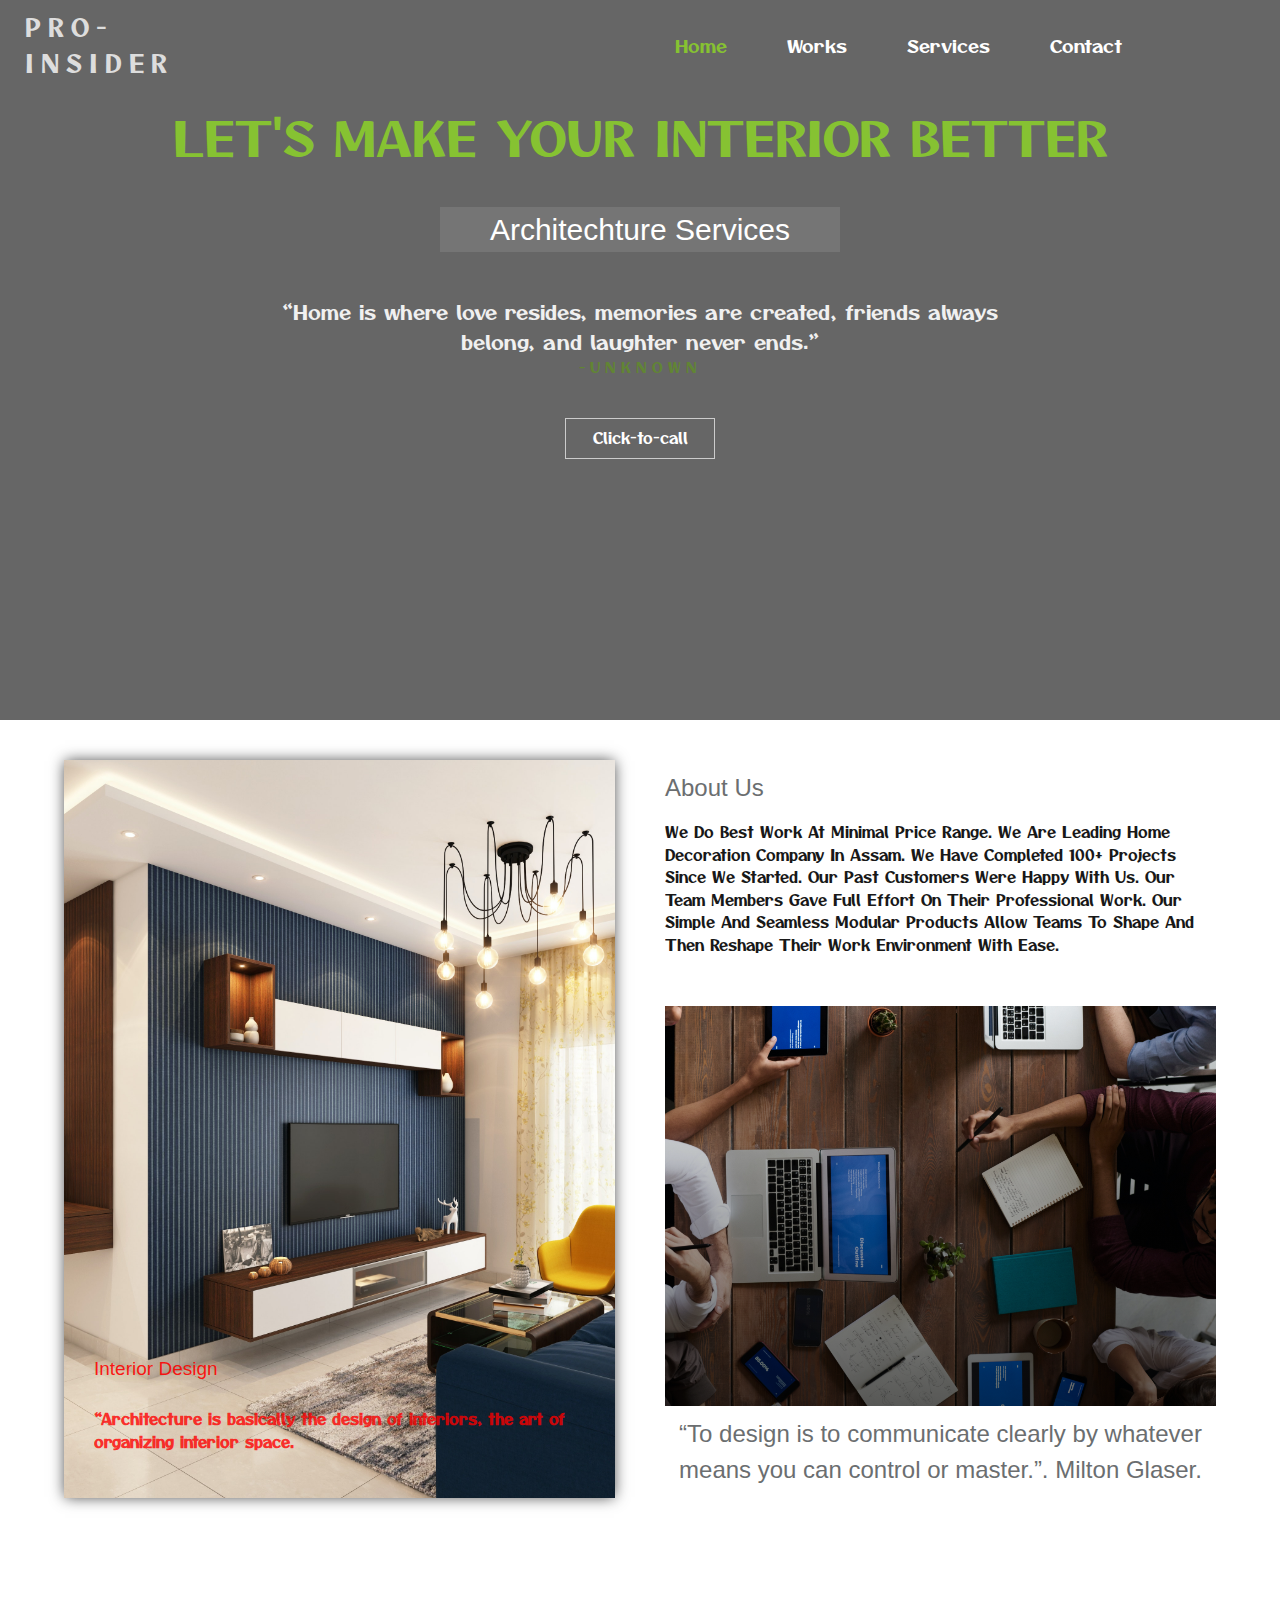
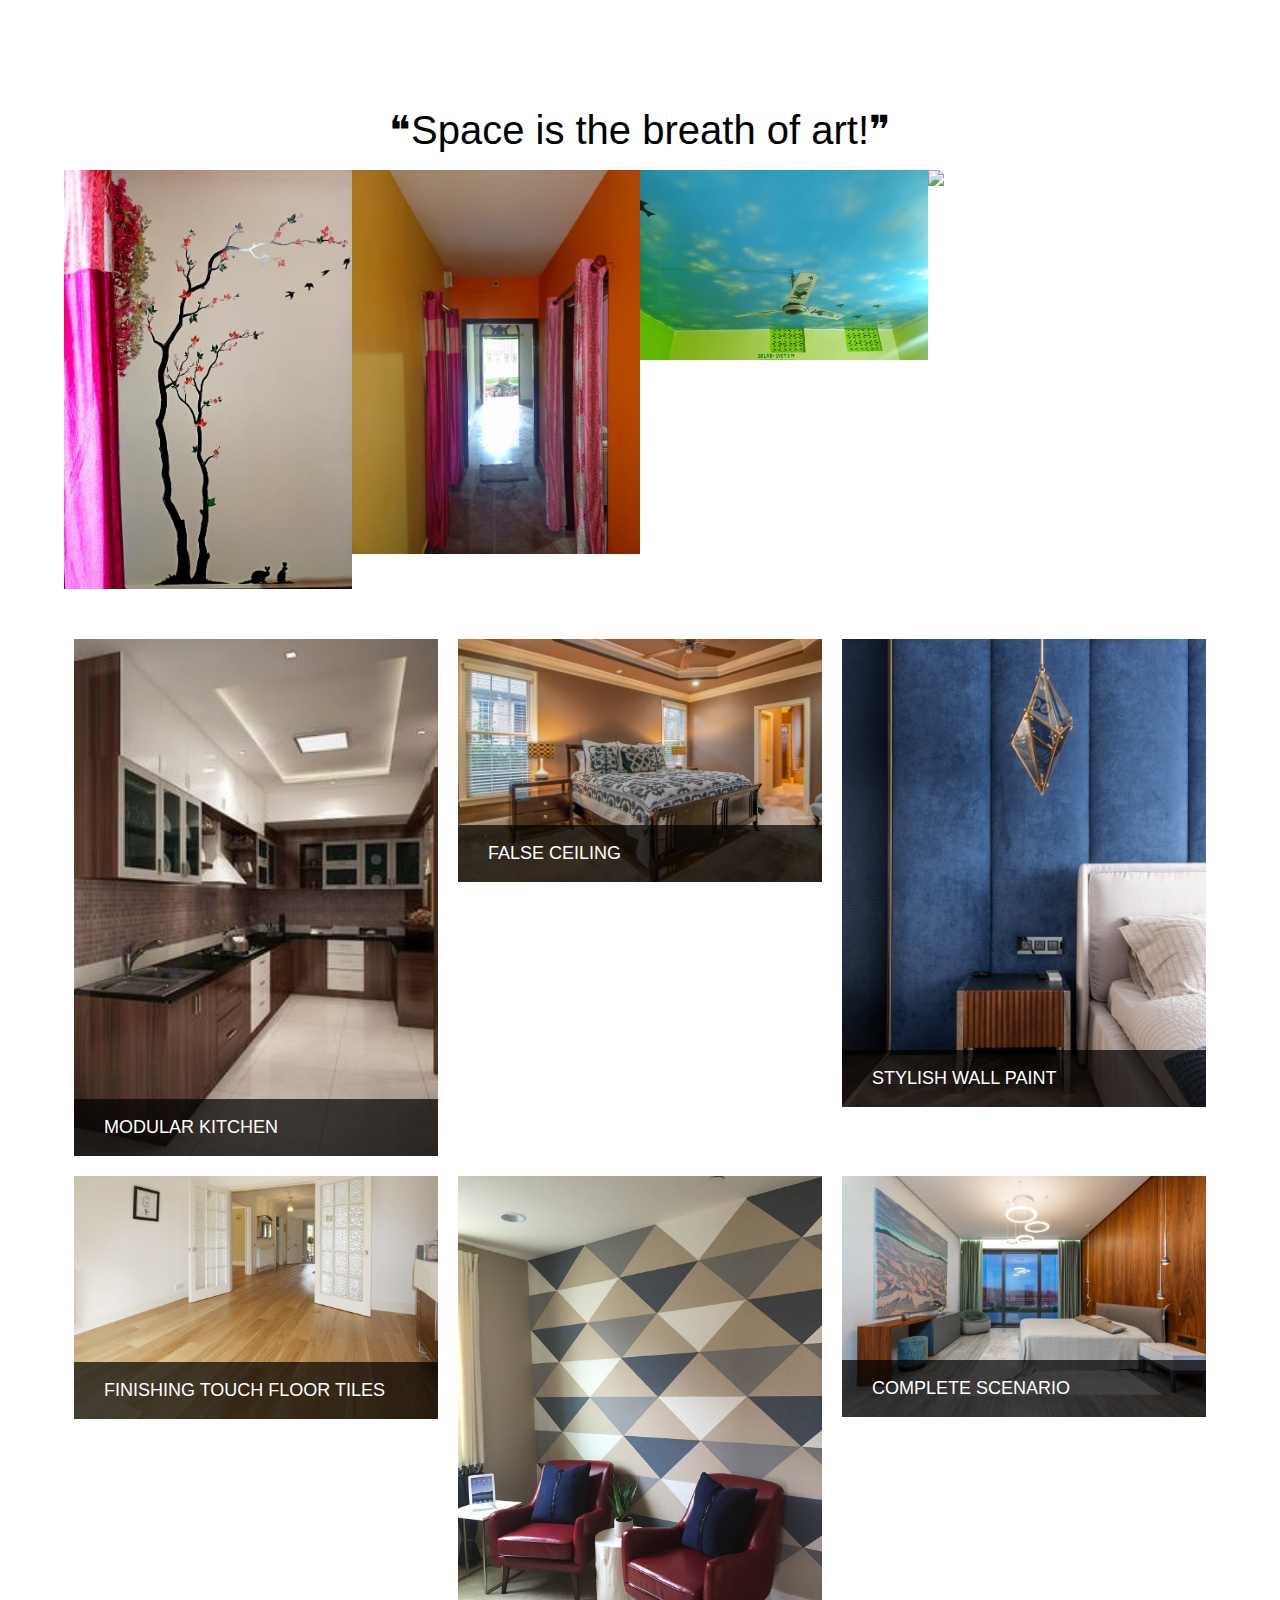
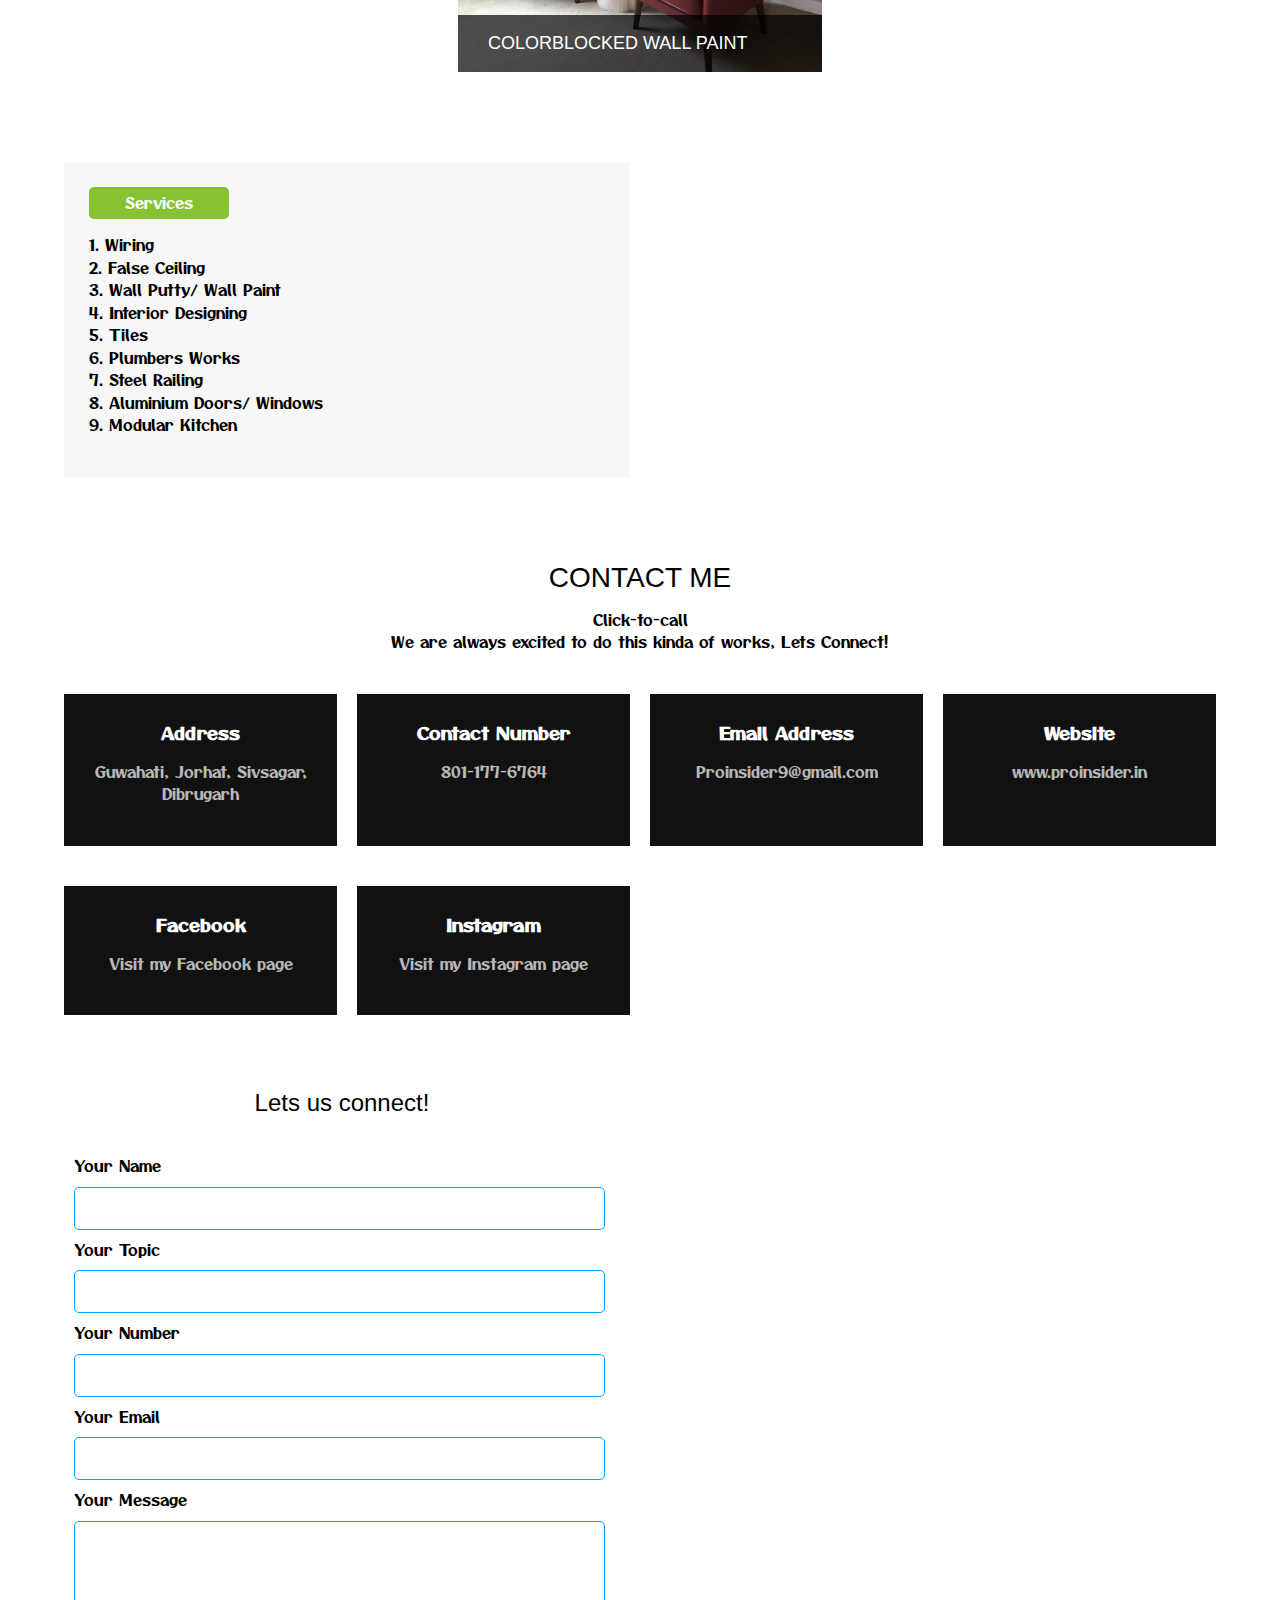
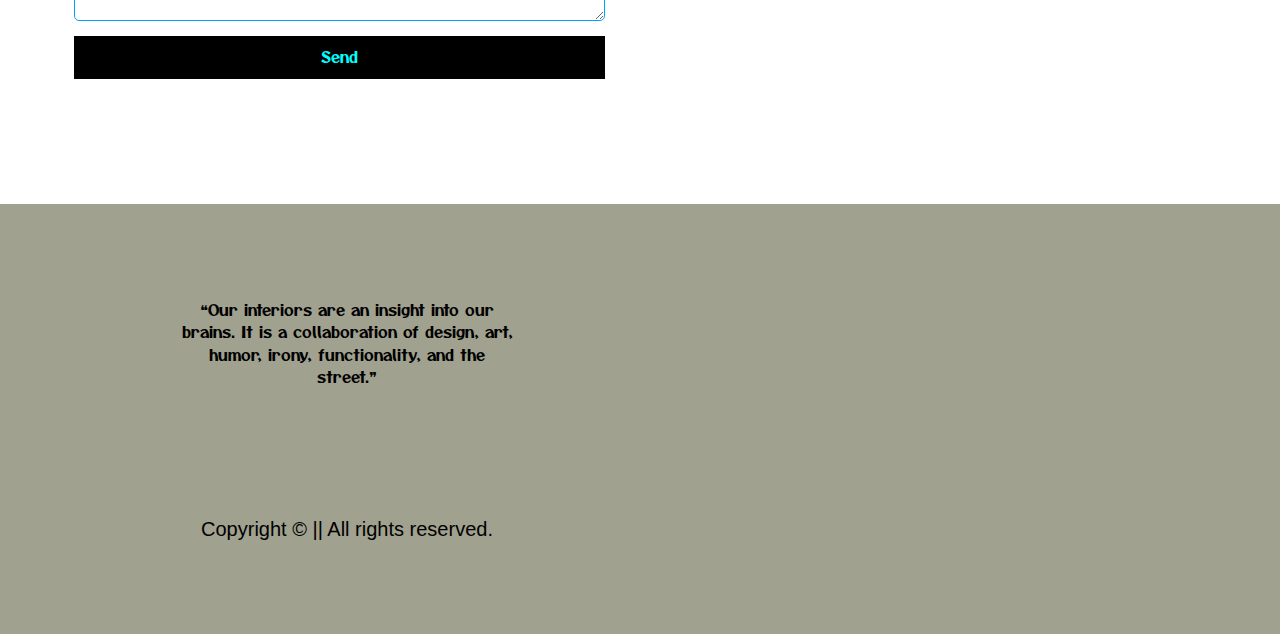
==== commit da297dcb: "Update index.html" ====
--- a/index.html
+++ b/index.html
@@ -240,7 +240,7 @@
             <div class = "container">
                 <div class = "contact-top">
                     <h3>CONTACT ME</h3>
-                    <a href="tel:+91-801-177-76764">Click-to-call</a>
+                    <a href="tel:+91-801-177-6764">Click-to-call</a>
                     <p>We are always excited to do this kinda of works, Lets Connect!</p>
                 </div>
 
@@ -275,6 +275,24 @@
                         </span>
                         <span>Website</span>
                         <p>www.proinsider.in</p>
+                    </div>
+			<div>
+                        <span class = "contact-icon">
+                            <a href="https://www.facebook.com/Proinsider-109190574611634/">
+                                <i class="fa fa-facebook" aria-hidden="true"></i>
+                            </a>
+                        </span>
+                        <span>Facebook</span>
+                        <p>Visit my Facebook page</p>
+                    </div>
+                    <div>
+                        <span class = "contact-icon">
+                            <a href="https://www.instagram.com/pro_insider_assam">
+                                <i class="fa fa-instagram" aria-hidden="true"></i> 
+                            </a>
+                        </span>
+                        <span>Instagram</span>
+                        <p>Visit my Instagram page</p>
                     </div>
                 </div>
 
